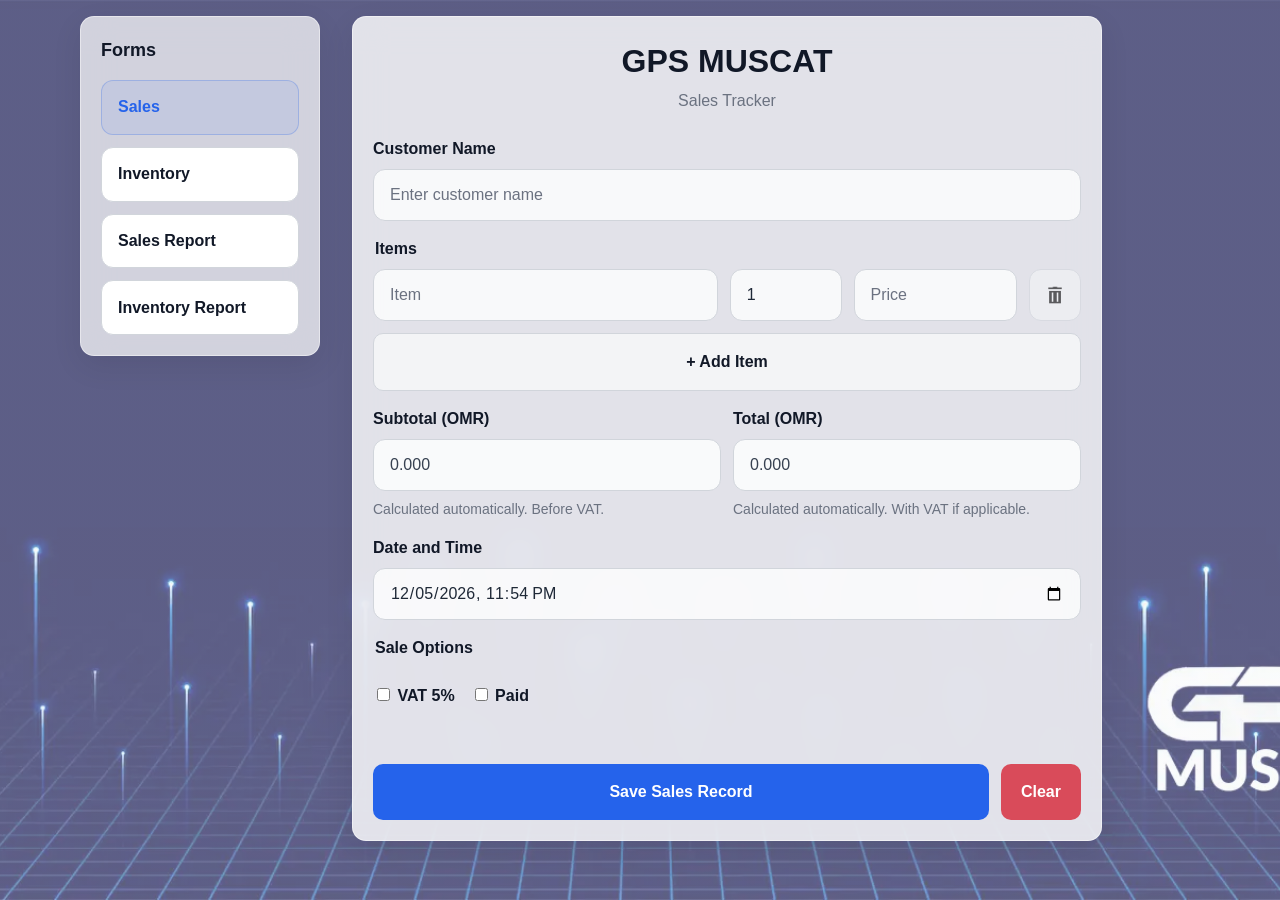
==== index.html @ 7e266b80 "File Rearrangement" ====
<!doctype html>
<html lang="en">
  <head>
    <!-- =========================================================================
         DOCUMENT METADATA
         Basic page metadata, title, and stylesheet reference.
         ========================================================================= -->
    <meta charset="UTF-8" />
    <meta name="viewport" content="width=device-width, initial-scale=1.0" />
    <meta name="description" content="GPS Sales Daily Sales Tracker" />
    <title>GPS Sales - Daily Sales Tracker</title>
    <link rel="stylesheet" href="./styles/style.css" />
  </head>

  <body>
    <!-- =========================================================================
         APPLICATION SHELL
         Main two-column layout containing the navigation panel and form area.
         ========================================================================= -->
    <div class="app-shell">
      <!-- Navigation panel -->
      <aside class="nav-panel" aria-labelledby="nav-panel-title">
        <div class="nav-panel__inner">
          <h2 id="nav-panel-title" class="nav-panel__title">Forms</h2>

          <nav class="nav-menu" aria-label="Primary navigation">
            <button type="button" class="nav-button nav-button--active">
              Sales
            </button>
            <button type="button" class="nav-button">Inventory</button>
            <button type="button" class="nav-button">Sales Report</button>
            <button type="button" class="nav-button">Inventory Report</button>
          </nav>
        </div>
      </aside>
      <!-- End navigation panel -->

      <!-- Main content -->
      <main class="container">
        <form class="sales-form">
          <!-- ===============================================================
               FORM HEADER
               App title and page context.
               =============================================================== -->
          <header class="form-header">
            <h1>GPS MUSCAT</h1>
            <p>Sales Tracker</p>
          </header>

          <!-- ===============================================================
               CUSTOMER DETAILS
               Customer name for the current sales record.
               =============================================================== -->
          <section aria-labelledby="customer-details-heading">
            <h2 id="customer-details-heading" class="sr-only">
              Customer details
            </h2>

            <div class="form-group">
              <label for="customerName">Customer Name</label>
              <input
                type="text"
                id="customerName"
                name="customerName"
                placeholder="Enter customer name"
                required
              />
            </div>
          </section>

          <!-- ===============================================================
               ITEM ENTRY
               Dynamic sales item rows are inserted into the container by JS.
               =============================================================== -->
          <fieldset class="form-group">
            <legend>Items</legend>

            <div id="itemsContainer"></div>

            <button type="button" id="addItemBtn" class="secondary-btn">
              + Add Item
            </button>
          </fieldset>

          <!-- ===============================================================
               PRICING SUMMARY
               Subtotal and total are calculated automatically in JavaScript.
               =============================================================== -->
          <section aria-labelledby="pricing-heading">
            <h2 id="pricing-heading" class="sr-only">Pricing summary</h2>

            <div class="form-row totals-row">
              <div class="form-group">
                <label for="subtotalPrice">Subtotal (OMR)</label>
                <input
                  type="text"
                  id="subtotalPrice"
                  name="subtotalPrice"
                  placeholder="0.000"
                  readonly
                  aria-describedby="subtotalHelp"
                />
                <small id="subtotalHelp" class="form-help">
                  Calculated automatically. Before VAT.
                </small>
              </div>

              <div class="form-group">
                <label for="totalPrice">Total (OMR)</label>
                <input
                  type="text"
                  id="totalPrice"
                  name="totalPrice"
                  placeholder="0.000"
                  readonly
                  aria-describedby="totalHelp"
                />
                <small id="totalHelp" class="form-help">
                  Calculated automatically. With VAT if applicable.
                </small>
              </div>
            </div>
          </section>

          <!-- ===============================================================
               SALE TIMING
               Editable date and time field for the current sale.
               =============================================================== -->
          <section aria-labelledby="sale-details-heading">
            <h2 id="sale-details-heading" class="sr-only">Sale details</h2>

            <div class="form-group">
              <label for="saleDateTime">Date and Time</label>
              <input
                type="datetime-local"
                id="saleDateTime"
                name="saleDateTime"
              />
            </div>
          </section>

          <!-- ===============================================================
               SALE OPTIONS
               VAT and payment status flags for the current sale.
               =============================================================== -->
          <fieldset class="form-group">
            <legend>Sale Options</legend>

            <div class="checkbox-row">
              <label class="checkbox-group" for="vat">
                <input type="checkbox" id="vat" name="vat" />
                <span>VAT 5%</span>
              </label>

              <label class="checkbox-group" for="paid">
                <input type="checkbox" id="paid" name="paid" />
                <span>Paid</span>
              </label>
            </div>
          </fieldset>

          <!-- ===============================================================
               FORM ACTIONS
               Save and reset controls for the sales form.
               =============================================================== -->
          <div class="form-actions">
            <button type="submit" class="primary-btn form-actions__save">
              Save Sales Record
            </button>
            <button type="button" id="clearFormBtn" class="clear-btn">
              Clear
            </button>
          </div>

          <!-- Autocomplete source for item inputs -->
          <datalist id="inventoryItemsList"></datalist>
        </form>
      </main>
      <!-- End main content -->
    </div>
    <!-- End application shell -->

    <!-- JavaScript -->
    <script src="./js/script.js" defer></script>
  </body>
</html>
---- styles/style.css ----
/* ==========================================================================
   DESIGN TOKENS
   ========================================================================== */
/* Centralize common values here so future visual changes stay predictable
   and require fewer edits across the stylesheet. */

:root {
  --color-bg: #f4f6f8;
  --color-surface: #ffffff;
  --color-text: #1f2937;
  --color-text-strong: #111827;
  --color-text-muted: #6b7280;

  --color-border: #d1d5db;
  --color-border-strong: #9ca3af;

  --color-primary: #2563eb;
  --color-primary-hover: #1d4ed8;
  --color-primary-ring: rgba(37, 99, 235, 0.12);
  --color-primary-soft: rgba(37, 99, 235, 0.08);
  --color-primary-soft-border: rgba(37, 99, 235, 0.24);

  --color-secondary-bg: #f3f4f6;
  --color-secondary-bg-hover: #e5e7eb;

  --color-danger-bg: #fff1f2;
  --color-danger-bg-hover: #ffe4e6;
  --color-danger-border: #fecaca;
  --color-danger-border-hover: #fda4af;

  --color-danger-solid: #d94b5a;
  --color-danger-solid-hover: #eb6a77;

  --color-readonly-bg: #f9fafb;
  --color-readonly-text: #374151;

  --color-surface-glass: rgba(255, 255, 255, 0.72);
  --color-surface-glass-strong: rgba(255, 255, 255, 0.82);
  --color-glass-border: rgba(255, 255, 255, 0.45);
  --color-page-overlay: rgba(244, 246, 248, 0.38);
  --blur-glass: 16px;

  --shadow-form: 0 10px 30px rgba(0, 0, 0, 0.08);

  --radius-sm: 10px;
  --radius-md: 12px;
  --radius-lg: 14px;

  --space-1: 0.25rem;
  --space-2: 0.5rem;
  --space-3: 0.75rem;
  --space-4: 1rem;
  --space-5: 1.25rem;
  --space-6: 1.5rem;
  --space-8: 2rem;
  --space-10: 2.5rem;

  --field-height: 52px;
  --touch-target-min: 48px;
  --form-max-width: 750px;
  --nav-width: 240px;
  --app-max-width: 1120px;

  --font-base: 1rem;
  --line-height-base: 1.5;
  --transition-fast: 0.2s ease;
}

/* ==========================================================================
   BASE RESET
   ========================================================================== */

*,
*::before,
*::after {
  box-sizing: border-box;
}

html {
  -webkit-text-size-adjust: 100%;
}

body,
h1,
h2,
p,
fieldset,
legend {
  margin: 0;
}

body {
  min-height: 100vh;
  font-family: Arial, sans-serif;
  font-size: var(--font-base);
  line-height: var(--line-height-base);
  background:
    linear-gradient(var(--color-page-overlay), var(--color-page-overlay)),
    url("../assets/images/bg-inventory_2_.webp") center / cover no-repeat fixed;
  color: var(--color-text);
  padding: var(--space-4);
}

img {
  display: block;
  max-width: 100%;
}

button,
input {
  font: inherit;
}

/* ==========================================================================
   ACCESSIBILITY UTILITIES
   ========================================================================== */
/* Use this class for content that should remain available to assistive
   technology while staying visually hidden on screen. */

.sr-only {
  position: absolute;
  width: 1px;
  height: 1px;
  padding: 0;
  margin: -1px;
  overflow: hidden;
  white-space: nowrap;
  border: 0;
  clip: rect(0, 0, 0, 0);
}

.form-help {
  display: block;
  margin-top: var(--space-2);
  font-size: 0.875rem;
  color: var(--color-text-muted);
}

/* ==========================================================================
   APP LAYOUT
   ========================================================================== */
/* The page uses a two-column shell on larger screens: a smaller navigation
   card on the left and the main sales card on the right. */

.app-shell {
  display: grid;
  grid-template-columns: var(--nav-width) minmax(0, 1fr);
  gap: var(--space-8);
  max-width: var(--app-max-width);
  margin: 0 auto;
  align-items: start;
}

.container {
  max-width: var(--form-max-width);
  width: 100%;
  margin: 0;
}

.sales-form {
  background: var(--color-surface-glass-strong);
  padding: var(--space-5);
  border: 1px solid var(--color-glass-border);
  border-radius: var(--radius-lg);
  box-shadow: var(--shadow-form);
  -webkit-backdrop-filter: blur(var(--blur-glass));
  backdrop-filter: blur(var(--blur-glass));
}

/* ==========================================================================
   LEFT NAVIGATION PANEL
   ========================================================================== */
/* This panel should feel visually related to the sales form without competing
   with it. The card styling matches the main form, but the footprint stays
   smaller and more utility-focused. */

.nav-panel {
  position: sticky;
  top: var(--space-4);
}

.nav-panel__inner {
  background: var(--color-surface-glass);
  padding: var(--space-5);
  border: 1px solid var(--color-glass-border);
  border-radius: var(--radius-lg);
  box-shadow: var(--shadow-form);
  -webkit-backdrop-filter: blur(var(--blur-glass));
  backdrop-filter: blur(var(--blur-glass));
}

.nav-panel__title {
  margin-bottom: var(--space-4);
  font-size: 1.125rem;
  font-weight: 700;
  color: var(--color-text-strong);
}

.nav-menu {
  display: flex;
  flex-direction: column;
  gap: var(--space-3);
}

.nav-button {
  display: inline-flex;
  align-items: center;
  width: 100%;
  min-height: var(--field-height);
  padding: 0.9rem 1rem;
  border: 1px solid var(--color-border);
  border-radius: var(--radius-md);
  background: var(--color-surface);
  color: var(--color-text-strong);
  font-size: 1rem;
  font-weight: 600;
  text-align: left;
  transition:
    background var(--transition-fast),
    border-color var(--transition-fast),
    box-shadow var(--transition-fast),
    transform var(--transition-fast);
}

.nav-button:hover {
  background: var(--color-secondary-bg);
  border-color: var(--color-border-strong);
}

.nav-button:active {
  transform: scale(0.99);
}

.nav-button--active {
  background: var(--color-primary-soft);
  border-color: var(--color-primary-soft-border);
  color: var(--color-primary);
}

/* ==========================================================================
   FORM HEADER
   ========================================================================== */

.form-header {
  margin-bottom: var(--space-6);
  text-align: center;
}

.form-header h1 {
  margin-bottom: var(--space-1);
  font-size: 2rem;
  color: var(--color-text-strong);
}

.form-header p {
  color: var(--color-text-muted);
}

/* ==========================================================================
   FORM STRUCTURE
   ========================================================================== */

.form-group {
  margin-bottom: var(--space-4);
}

fieldset.form-group,
.form-group fieldset {
  min-width: 0;
  padding: 0;
  margin: 0 0 var(--space-4);
  border: 0;
}

fieldset.form-group legend,
.form-group legend {
  margin-bottom: var(--space-2);
  font-weight: 600;
  color: var(--color-text-strong);
}

.form-group label {
  display: block;
  margin-bottom: var(--space-2);
  font-weight: 600;
  color: var(--color-text-strong);
}

.form-row {
  display: flex;
  gap: var(--space-3);
}

.form-row .form-group {
  flex: 1;
  min-width: 0;
}

/* ==========================================================================
   INPUTS
   ========================================================================== */
/* Keep selectors simple and explicit so text-like inputs share one visual
   system without affecting checkboxes. */

.form-group input[type="text"],
.form-group input[type="number"],
.form-group input[type="datetime-local"] {
  width: 100%;
  min-height: var(--field-height);
  padding: 0 var(--space-4);
  border: 1px solid var(--color-border);
  border-radius: var(--radius-md);
  background: rgba(255, 255, 255, 0.78);
  color: var(--color-text);
  font-size: 1rem;
  transition:
    border-color var(--transition-fast),
    box-shadow var(--transition-fast),
    background var(--transition-fast);
}

.form-group input[type="text"]::placeholder,
.form-group input[type="number"]::placeholder,
.form-group input[type="datetime-local"]::placeholder {
  color: var(--color-text-muted);
}

.form-group input[type="text"]:focus,
.form-group input[type="number"]:focus,
.form-group input[type="datetime-local"]:focus {
  outline: none;
  border-color: var(--color-primary);
  box-shadow: 0 0 0 3px var(--color-primary-ring);
}

.form-group input[readonly] {
  background: var(--color-readonly-bg);
  color: var(--color-readonly-text);
  cursor: default;
}

/* ==========================================================================
   ITEM ROWS
   ========================================================================== */

#itemsContainer {
  display: flex;
  flex-direction: column;
  gap: var(--space-3);
}

.item-row {
  display: flex;
  align-items: center;
  gap: var(--space-3);
}

.item-input {
  flex: 1.8;
  min-width: 0;
}

.quantity-input {
  flex: 0.45;
  min-width: 0;
}

.price-input {
  flex: 0.75;
  min-width: 0;
}

/* ==========================================================================
   CHECKBOXES
   ========================================================================== */

.checkbox-row {
  display: flex;
  flex-wrap: wrap;
  gap: var(--space-4);
  margin: var(--space-4) 0 var(--space-6);
}

.checkbox-group {
  display: inline-flex;
  align-items: center;
  gap: var(--space-2);
  font-weight: 600;
  color: var(--color-text-strong);
}

.checkbox-group input[type="checkbox"] {
  width: auto;
  height: auto;
}

/* ==========================================================================
   BUTTONS
   ========================================================================== */

button {
  min-height: var(--touch-target-min);
  border-radius: var(--radius-sm);
  font-size: 1rem;
  font-weight: 700;
  cursor: pointer;
  transition:
    background var(--transition-fast),
    border-color var(--transition-fast),
    transform var(--transition-fast),
    opacity var(--transition-fast),
    color var(--transition-fast),
    box-shadow var(--transition-fast);
}

.primary-btn,
.secondary-btn {
  width: 100%;
  padding: var(--space-4);
}

.primary-btn {
  border: 0;
  background: var(--color-primary);
  color: #ffffff;
}

.primary-btn:hover {
  background: var(--color-primary-hover);
}

.secondary-btn {
  margin-top: var(--space-3);
  border: 1px solid var(--color-border);
  background: var(--color-secondary-bg);
  color: var(--color-text-strong);
}

.secondary-btn:hover {
  background: var(--color-secondary-bg-hover);
}

.form-actions {
  display: flex;
  align-items: stretch;
  gap: var(--space-3);
  margin-top: var(--space-6);
}

.form-actions .primary-btn {
  flex: 1;
  width: auto;
  margin: 0;
}

.clear-btn {
  flex: 0 0 auto;
  width: auto;
  min-width: fit-content;
  padding: 0 var(--space-5);
  border: 0;
  background: var(--color-danger-solid);
  color: #ffffff;
}

.clear-btn:hover {
  background: var(--color-danger-solid-hover);
}

.clear-btn:active {
  transform: scale(0.98);
}

.remove-btn {
  display: inline-flex;
  align-items: center;
  justify-content: center;
  width: var(--field-height);
  min-width: var(--field-height);
  height: var(--field-height);
  padding: 0;
  border: 1px solid var(--color-danger-border);
  border-radius: var(--radius-md);
  background: var(--color-danger-bg);
}

.remove-btn:hover {
  background: var(--color-danger-bg-hover);
  border-color: var(--color-danger-border-hover);
}

.remove-btn:active {
  transform: scale(0.97);
}

.remove-btn:disabled {
  background: var(--color-secondary-bg);
  border-color: var(--color-border);
  cursor: not-allowed;
  opacity: 0.6;
}

.remove-btn:disabled:hover {
  background: var(--color-secondary-bg);
  border-color: var(--color-border);
}

.trash-icon {
  width: 20px;
  height: 20px;
  object-fit: contain;
  pointer-events: none;
}

/* ==========================================================================
   FOCUS STATES
   ========================================================================== */
/* Keep focus styles visible and consistent for keyboard users. */

button:focus-visible,
.form-group input[type="text"]:focus-visible,
.form-group input[type="number"]:focus-visible,
.form-group input[type="datetime-local"]:focus-visible {
  outline: 2px solid var(--color-primary);
  outline-offset: 2px;
}

@supports not (
  (-webkit-backdrop-filter: blur(1px)) or (backdrop-filter: blur(1px))
) {
  .sales-form {
    background: rgba(255, 255, 255, 0.9);
  }

  .nav-panel__inner {
    background: rgba(255, 255, 255, 0.88);
  }
}

/* ==========================================================================
   RESPONSIVE ENHANCEMENTS
   ========================================================================== */
/* On smaller screens, the sidebar should stack above the form instead of
   squeezing the content area. This keeps touch targets and form fields more
   comfortable to use. */

@media (max-width: 960px) {
  .app-shell {
    grid-template-columns: 1fr;
    gap: var(--space-5);
  }

  .nav-panel {
    position: static;
  }

  .nav-panel__inner {
    padding: var(--space-4);
  }

  .nav-menu {
    display: grid;
    grid-template-columns: repeat(4, minmax(0, 1fr));
    gap: var(--space-2);
  }

  .nav-button {
    justify-content: center;
    text-align: center;
    padding: 0.85rem 0.75rem;
  }

  .container {
    max-width: 100%;
  }
}

@media (max-width: 700px) {
  body {
    padding: var(--space-3);
  }

  .sales-form,
  .nav-panel__inner {
    padding: var(--space-4);
  }

  .form-header {
    margin-bottom: var(--space-5);
  }

  .form-header h1 {
    font-size: 1.75rem;
  }

  .form-row {
    flex-direction: column;
    align-items: stretch;
  }

  .item-row {
    display: grid;
    grid-template-columns: 0.8fr 1fr 52px;
    gap: var(--space-3);
    align-items: end;
  }

  .item-input {
    grid-column: 1 / -1;
    width: 100%;
  }

  .quantity-input,
  .price-input {
    width: 100%;
  }

  .form-actions {
    flex-direction: column;
  }

  .form-actions .primary-btn,
  .form-actions .clear-btn {
    width: 100%;
  }

  .remove-btn {
    width: 52px;
    min-width: 52px;
  }

  .nav-menu {
    display: grid;
    grid-template-columns: repeat(2, minmax(0, 1fr));
    gap: var(--space-2);
  }

  .nav-button {
    justify-content: center;
    text-align: center;
    padding: 0.85rem 0.75rem;
    font-size: 0.95rem;
  }

  .nav-panel__title {
    margin-bottom: var(--space-3);
    text-align: center;
  }

  .checkbox-row {
    flex-direction: row;
    flex-wrap: wrap;
    gap: var(--space-4);
    align-items: center;
  }

  .primary-btn,
  .secondary-btn {
    padding: 0.95rem 1rem;
  }
}

@media (max-width: 480px) {
  .sales-form,
  .nav-panel__inner {
    border-radius: var(--radius-md);
  }

  .form-group input[type="text"],
  .form-group input[type="number"],
  .form-group input[type="datetime-local"],
  .remove-btn,
  .primary-btn,
  .secondary-btn,
  .nav-button {
    min-height: 50px;
  }
}
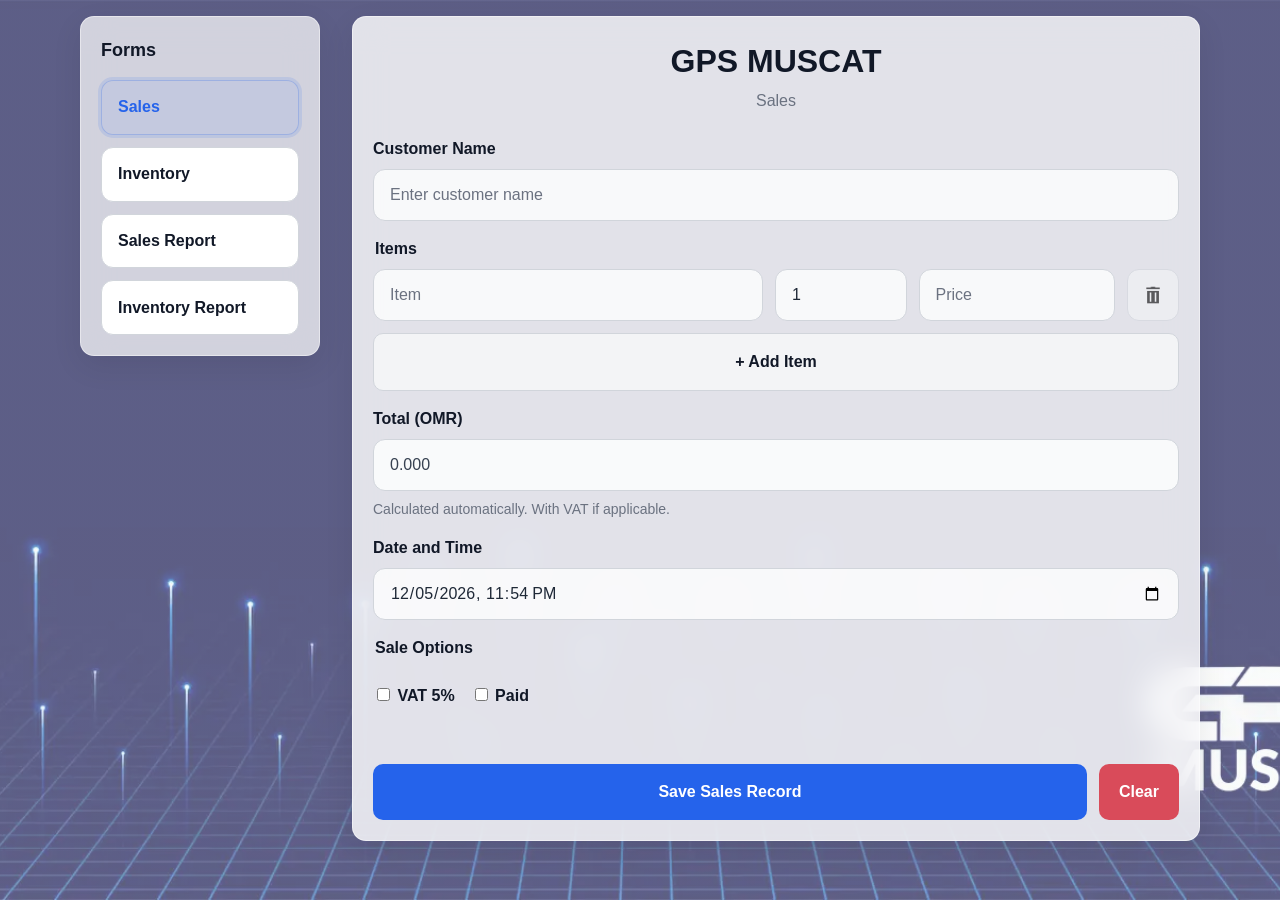
==== commit 39c1c802: "added sales report and updated all forms, tweeked visuals" ====
--- a/index.html
+++ b/index.html
@@ -24,12 +24,41 @@
           <h2 id="nav-panel-title" class="nav-panel__title">Forms</h2>
 
           <nav class="nav-menu" aria-label="Primary navigation">
-            <button type="button" class="nav-button nav-button--active">
+            <button
+              type="button"
+              class="nav-button nav-button--active"
+              data-view="sales"
+              aria-pressed="true"
+            >
               Sales
             </button>
-            <button type="button" class="nav-button">Inventory</button>
-            <button type="button" class="nav-button">Sales Report</button>
-            <button type="button" class="nav-button">Inventory Report</button>
+
+            <button
+              type="button"
+              class="nav-button"
+              data-view="inventory"
+              aria-pressed="false"
+            >
+              Inventory
+            </button>
+
+            <button
+              type="button"
+              class="nav-button"
+              data-view="sales-report"
+              aria-pressed="false"
+            >
+              Sales Report
+            </button>
+
+            <button
+              type="button"
+              class="nav-button"
+              data-view="inventory-report"
+              aria-pressed="false"
+            >
+              Inventory Report
+            </button>
           </nav>
         </div>
       </aside>
@@ -37,150 +66,394 @@
 
       <!-- Main content -->
       <main class="container">
-        <form class="sales-form">
-          <!-- ===============================================================
-               FORM HEADER
-               App title and page context.
-               =============================================================== -->
-          <header class="form-header">
-            <h1>GPS MUSCAT</h1>
-            <p>Sales Tracker</p>
-          </header>
-
-          <!-- ===============================================================
-               CUSTOMER DETAILS
-               Customer name for the current sales record.
-               =============================================================== -->
-          <section aria-labelledby="customer-details-heading">
-            <h2 id="customer-details-heading" class="sr-only">
-              Customer details
-            </h2>
-
-            <div class="form-group">
-              <label for="customerName">Customer Name</label>
-              <input
-                type="text"
-                id="customerName"
-                name="customerName"
-                placeholder="Enter customer name"
-                required
-              />
-            </div>
-          </section>
-
-          <!-- ===============================================================
-               ITEM ENTRY
-               Dynamic sales item rows are inserted into the container by JS.
-               =============================================================== -->
-          <fieldset class="form-group">
-            <legend>Items</legend>
-
-            <div id="itemsContainer"></div>
-
-            <button type="button" id="addItemBtn" class="secondary-btn">
-              + Add Item
-            </button>
-          </fieldset>
-
-          <!-- ===============================================================
-               PRICING SUMMARY
-               Subtotal and total are calculated automatically in JavaScript.
-               =============================================================== -->
-          <section aria-labelledby="pricing-heading">
-            <h2 id="pricing-heading" class="sr-only">Pricing summary</h2>
-
-            <div class="form-row totals-row">
-              <div class="form-group">
-                <label for="subtotalPrice">Subtotal (OMR)</label>
+        <section class="app-view app-view--active" id="sales-view">
+          <form class="sales-form">
+            <!-- ===============================================================
+       FORM HEADER
+       App title and page context.
+       =============================================================== -->
+            <header class="form-header">
+              <h1>GPS MUSCAT</h1>
+              <p>Sales</p>
+            </header>
+
+            <!-- ===============================================================
+                CUSTOMER DETAILS
+                Customer name for the current sales record.
+                =============================================================== -->
+            <section aria-labelledby="customer-details-heading">
+              <h2 id="customer-details-heading" class="sr-only">
+                Customer details
+              </h2>
+
+              <div class="form-group">
+                <label for="customerName">Customer Name</label>
                 <input
                   type="text"
-                  id="subtotalPrice"
-                  name="subtotalPrice"
-                  placeholder="0.000"
-                  readonly
-                  aria-describedby="subtotalHelp"
+                  id="customerName"
+                  name="customerName"
+                  placeholder="Enter customer name"
+                  required
                 />
-                <small id="subtotalHelp" class="form-help">
-                  Calculated automatically. Before VAT.
-                </small>
-              </div>
-
-              <div class="form-group">
-                <label for="totalPrice">Total (OMR)</label>
+              </div>
+            </section>
+
+            <!-- ===============================================================
+                ITEM ENTRY
+                Dynamic sales item rows are inserted into the container by JS.
+                =============================================================== -->
+            <fieldset class="form-group">
+              <legend>Items</legend>
+
+              <div id="itemsContainer"></div>
+
+              <button type="button" id="addItemBtn" class="secondary-btn">
+                + Add Item
+              </button>
+            </fieldset>
+
+            <!-- ===============================================================
+                PRICING SUMMARY
+                Total is calculated automatically in JavaScript.
+                =============================================================== -->
+            <section aria-labelledby="pricing-heading">
+              <h2 id="pricing-heading" class="sr-only">Pricing summary</h2>
+
+              <div class="form-row totals-row">
+                <div class="form-group">
+                  <label for="totalPrice">Total (OMR)</label>
+                  <input
+                    type="text"
+                    id="totalPrice"
+                    name="totalPrice"
+                    placeholder="0.000"
+                    readonly
+                    aria-describedby="totalHelp"
+                  />
+                  <small id="totalHelp" class="form-help">
+                    Calculated automatically. With VAT if applicable.
+                  </small>
+                </div>
+              </div>
+            </section>
+
+            <!-- ===============================================================
+                SALE TIMING
+                Editable date and time field for the current sale.
+                =============================================================== -->
+            <section aria-labelledby="sale-details-heading">
+              <h2 id="sale-details-heading" class="sr-only">Sale details</h2>
+
+              <div class="form-group">
+                <label for="saleDateTime">Date and Time</label>
+                <input
+                  type="datetime-local"
+                  id="saleDateTime"
+                  name="saleDateTime"
+                />
+              </div>
+            </section>
+
+            <!-- ===============================================================
+                SALE OPTIONS
+                VAT and payment status flags for the current sale.
+                =============================================================== -->
+            <fieldset class="form-group">
+              <legend>Sale Options</legend>
+
+              <div class="checkbox-row">
+                <label class="checkbox-group" for="vat">
+                  <input type="checkbox" id="vat" name="vat" />
+                  <span>VAT 5%</span>
+                </label>
+
+                <label class="checkbox-group" for="paid">
+                  <input type="checkbox" id="paid" name="paid" />
+                  <span>Paid</span>
+                </label>
+              </div>
+            </fieldset>
+
+            <!-- ===============================================================
+                FORM ACTIONS
+                Save and reset controls for the sales form.
+                =============================================================== -->
+            <div class="form-actions">
+              <button type="submit" class="primary-btn form-actions__save">
+                Save Sales Record
+              </button>
+              <button type="button" id="clearFormBtn" class="clear-btn">
+                Clear
+              </button>
+            </div>
+          </form>
+        </section>
+
+        <section class="app-view" id="inventory-view" hidden>
+          <form class="page-panel inventory-form" id="inventoryForm">
+            <header class="form-header">
+              <h1>GPS MUSCAT</h1>
+              <p>Inventory</p>
+            </header>
+
+            <section aria-labelledby="inventory-item-heading">
+              <h2 id="inventory-item-heading" class="sr-only">
+                Inventory item details
+              </h2>
+
+              <div class="form-group">
+                <label for="inventoryItemName">Item Name</label>
+
+                <div class="item-autocomplete">
+                  <input
+                    type="text"
+                    id="inventoryItemName"
+                    name="inventoryItemName"
+                    class="inventory-item-input"
+                    placeholder="Enter item name"
+                    autocomplete="off"
+                    required
+                  />
+                  <div
+                    class="item-suggestions"
+                    id="inventoryItemSuggestions"
+                    hidden
+                  ></div>
+                </div>
+              </div>
+
+              <div class="form-group">
+                <label for="inventoryModel">Model</label>
                 <input
                   type="text"
-                  id="totalPrice"
-                  name="totalPrice"
-                  placeholder="0.000"
-                  readonly
-                  aria-describedby="totalHelp"
+                  id="inventoryModel"
+                  name="inventoryModel"
+                  placeholder="Enter model"
+                  autocomplete="off"
+                  required
                 />
-                <small id="totalHelp" class="form-help">
-                  Calculated automatically. With VAT if applicable.
-                </small>
-              </div>
+              </div>
+
+              <div class="form-row">
+                <div class="form-group">
+                  <label for="inventoryCurrentStock">Current Stock</label>
+                  <input
+                    type="number"
+                    id="inventoryCurrentStock"
+                    name="inventoryCurrentStock"
+                    placeholder="0"
+                    readonly
+                  />
+                  <small class="form-help">
+                    Auto-filled when the item already exists.
+                  </small>
+                </div>
+
+                <div class="form-group">
+                  <label for="inventoryQuantityAdded">Add Stock</label>
+                  <input
+                    type="number"
+                    id="inventoryQuantityAdded"
+                    name="inventoryQuantityAdded"
+                    placeholder="Enter stock to add"
+                    min="1"
+                    step="1"
+                    required
+                  />
+                  <small class="form-help">
+                    Enter the quantity to add for this item.
+                  </small>
+                </div>
+              </div>
+
+              <div class="form-group">
+                <label for="inventoryRemark">Remark</label>
+                <textarea
+                  id="inventoryRemark"
+                  name="inventoryRemark"
+                  rows="4"
+                  maxlength="500"
+                  placeholder="Add remark"
+                ></textarea>
+                <small class="form-help">Keep remark short and clear.</small>
+              </div>
+
+              <div class="form-group">
+                <label for="inventoryStaffName">Updated By</label>
+                <input
+                  type="text"
+                  id="inventoryStaffName"
+                  name="inventoryStaffName"
+                  placeholder="Staff Name"
+                  autocomplete="name"
+                  required
+                />
+              </div>
+            </section>
+
+            <div class="form-actions">
+              <button type="submit" class="primary-btn form-actions__save">
+                Save Inventory Record
+              </button>
+              <button type="button" id="clearInventoryBtn" class="clear-btn">
+                Clear
+              </button>
             </div>
-          </section>
-
-          <!-- ===============================================================
-               SALE TIMING
-               Editable date and time field for the current sale.
-               =============================================================== -->
-          <section aria-labelledby="sale-details-heading">
-            <h2 id="sale-details-heading" class="sr-only">Sale details</h2>
-
-            <div class="form-group">
-              <label for="saleDateTime">Date and Time</label>
-              <input
-                type="datetime-local"
-                id="saleDateTime"
-                name="saleDateTime"
-              />
-            </div>
-          </section>
-
-          <!-- ===============================================================
-               SALE OPTIONS
-               VAT and payment status flags for the current sale.
-               =============================================================== -->
-          <fieldset class="form-group">
-            <legend>Sale Options</legend>
-
-            <div class="checkbox-row">
-              <label class="checkbox-group" for="vat">
-                <input type="checkbox" id="vat" name="vat" />
-                <span>VAT 5%</span>
-              </label>
-
-              <label class="checkbox-group" for="paid">
-                <input type="checkbox" id="paid" name="paid" />
-                <span>Paid</span>
-              </label>
-            </div>
-          </fieldset>
-
-          <!-- ===============================================================
-               FORM ACTIONS
-               Save and reset controls for the sales form.
-               =============================================================== -->
-          <div class="form-actions">
-            <button type="submit" class="primary-btn form-actions__save">
-              Save Sales Record
-            </button>
-            <button type="button" id="clearFormBtn" class="clear-btn">
-              Clear
-            </button>
+          </form>
+        </section>
+
+        <section class="app-view" id="sales-report-view" hidden>
+          <div class="page-panel">
+            <header class="form-header">
+              <h1>GPS MUSCAT</h1>
+              <p>Sales Report</p>
+            </header>
+
+            <section class="report-card">
+              <div class="report-card__header">
+                <div
+                  class="sales-report-date-nav"
+                  aria-label="Sales report date navigation"
+                >
+                  <button
+                    type="button"
+                    class="date-nav-btn"
+                    id="salesReportPrevDateBtn"
+                    aria-label="Previous date"
+                  >
+                    &lt;
+                  </button>
+
+                  <div class="sales-report-date-picker-wrap">
+                    <input
+                      type="date"
+                      id="salesReportDate"
+                      class="sales-report-date-input"
+                      aria-label="Select sales report date"
+                    />
+                  </div>
+
+                  <button
+                    type="button"
+                    class="date-nav-btn"
+                    id="salesReportNextDateBtn"
+                    aria-label="Next date"
+                  >
+                    &gt;
+                  </button>
+                </div>
+
+                <div class="report-card__controls">
+                  <input
+                    type="search"
+                    id="salesReportSearch"
+                    class="inventory-report-search"
+                    placeholder="Search sales..."
+                    aria-label="Search sales report"
+                    autocomplete="off"
+                  />
+
+                  <button
+                    type="button"
+                    class="primary-btn inventory-refresh-btn"
+                    id="refreshSalesReportBtn"
+                  >
+                    Refresh
+                  </button>
+                </div>
+              </div>
+
+              <div class="inventory-report-status" id="salesReportStatus">
+                Loading sales...
+              </div>
+
+              <div class="table-wrap">
+                <table class="inventory-report-table sales-report-table">
+                  <thead>
+                    <tr>
+                      <th scope="col">Time</th>
+                      <th scope="col">Customer Name</th>
+                      <th scope="col">Item Name</th>
+                      <th scope="col">Quantity</th>
+                      <th scope="col">Line Total</th>
+                      <th scope="col">Total</th>
+                      <th scope="col">VAT</th>
+                      <th scope="col">Paid</th>
+                    </tr>
+                  </thead>
+                  <tbody id="salesReportTableBody">
+                    <tr>
+                      <td colspan="8">Loading sales...</td>
+                    </tr>
+                  </tbody>
+                </table>
+              </div>
+            </section>
           </div>
-
-          <!-- Autocomplete source for item inputs -->
-          <datalist id="inventoryItemsList"></datalist>
-        </form>
+        </section>
+
+        <section class="app-view" id="inventory-report-view" hidden>
+          <div class="page-panel">
+            <header class="form-header">
+              <h1>GPS MUSCAT</h1>
+              <p>Inventory Report</p>
+            </header>
+
+            <section class="report-card">
+              <div class="report-card__header">
+                <h2>Current Inventory</h2>
+
+                <div class="report-card__controls">
+                  <input
+                    type="search"
+                    id="inventoryReportSearch"
+                    class="inventory-report-search"
+                    placeholder="Search item..."
+                    aria-label="Search inventory items"
+                    autocomplete="off"
+                  />
+
+                  <button
+                    type="button"
+                    class="primary-btn inventory-refresh-btn"
+                    id="refreshInventoryReportBtn"
+                  >
+                    Refresh
+                  </button>
+                </div>
+              </div>
+
+              <div class="inventory-report-status" id="inventoryReportStatus">
+                Loading inventory...
+              </div>
+
+              <div class="table-wrap">
+                <table class="inventory-report-table">
+                  <thead>
+                    <tr>
+                      <th scope="col">Sr.NO</th>
+                      <th scope="col">Item Name</th>
+                      <th scope="col">Model</th>
+                      <th scope="col">Stock</th>
+                      <th scope="col">Remark</th>
+                    </tr>
+                  </thead>
+                  <tbody id="inventoryReportTableBody">
+                    <tr>
+                      <td colspan="5">Loading inventory...</td>
+                    </tr>
+                  </tbody>
+                </table>
+              </div>
+            </section>
+          </div>
+        </section>
       </main>
       <!-- End main content -->
     </div>
     <!-- End application shell -->
 
     <!-- JavaScript -->
-    <script src="./js/script.js" defer></script>
+    <script type="module" src="./js/app.js"></script>
   </body>
 </html>
--- a/styles/style.css
+++ b/styles/style.css
@@ -157,7 +157,16 @@
   margin: 0;
 }
 
-.sales-form {
+.app-view[hidden] {
+  display: none;
+}
+
+.app-view {
+  width: 100%;
+}
+
+.sales-form,
+.page-panel {
   background: var(--color-surface-glass-strong);
   padding: var(--space-5);
   border: 1px solid var(--color-glass-border);
@@ -237,6 +246,13 @@
   color: var(--color-primary);
 }
 
+.nav-button[aria-pressed="true"] {
+  background: var(--color-primary-soft);
+  border-color: var(--color-primary-soft-border);
+  color: var(--color-primary);
+  box-shadow: 0 0 0 3px var(--color-primary-ring);
+}
+
 /* ==========================================================================
    FORM HEADER
    ========================================================================== */
@@ -304,7 +320,8 @@
 
 .form-group input[type="text"],
 .form-group input[type="number"],
-.form-group input[type="datetime-local"] {
+.form-group input[type="datetime-local"],
+.form-group textarea {
   width: 100%;
   min-height: var(--field-height);
   padding: 0 var(--space-4);
@@ -319,15 +336,74 @@
     background var(--transition-fast);
 }
 
+.input-with-clear {
+  position: relative;
+  width: 100%;
+}
+
+.item-autocomplete > .input-with-clear {
+  width: 100%;
+}
+
+.input-with-clear > input[type="text"],
+.input-with-clear > input[type="search"],
+.item-autocomplete .input-with-clear > .item-input {
+  padding-right: 2.75rem;
+}
+
+.input-clear-btn {
+  position: absolute;
+  top: 50%;
+  right: 0.7rem;
+  transform: translateY(-50%);
+  display: inline-flex;
+  align-items: center;
+  justify-content: center;
+  width: 24px;
+  height: 24px;
+  padding: 0;
+  border: 0;
+  border-radius: 999px;
+  background: transparent;
+  color: var(--color-text-muted);
+  font-size: 1rem;
+  font-weight: 700;
+  line-height: 1;
+  cursor: pointer;
+}
+
+.input-clear-btn:hover {
+  background: var(--color-secondary-bg);
+  color: var(--color-text-strong);
+}
+
+.input-clear-btn[hidden] {
+  display: none;
+}
+
+input[type="search"]::-webkit-search-cancel-button {
+  -webkit-appearance: none;
+  appearance: none;
+  display: none;
+}
+
+.form-group textarea {
+  min-height: 120px;
+  padding: var(--space-4);
+  resize: vertical;
+}
+
 .form-group input[type="text"]::placeholder,
 .form-group input[type="number"]::placeholder,
-.form-group input[type="datetime-local"]::placeholder {
+.form-group input[type="datetime-local"]::placeholder,
+.form-group textarea::placeholder {
   color: var(--color-text-muted);
 }
 
 .form-group input[type="text"]:focus,
 .form-group input[type="number"]:focus,
-.form-group input[type="datetime-local"]:focus {
+.form-group input[type="datetime-local"]:focus,
+.form-group textarea:focus {
   outline: none;
   border-color: var(--color-primary);
   box-shadow: 0 0 0 3px var(--color-primary-ring);
@@ -368,6 +444,85 @@
 .price-input {
   flex: 0.75;
   min-width: 0;
+}
+
+.item-autocomplete {
+  position: relative;
+  flex: 1.8;
+  min-width: 0;
+}
+
+.item-autocomplete .item-input {
+  width: 100%;
+}
+
+.item-suggestions {
+  position: absolute;
+  top: calc(100% + 8px);
+  left: 0;
+  right: 0;
+  z-index: 30;
+  display: flex;
+  flex-direction: column;
+  gap: 0;
+  max-height: 240px;
+  overflow-y: auto;
+  padding: var(--space-2);
+  background: var(--color-surface-glass-strong);
+  border: 1px solid var(--color-glass-border);
+  border-radius: var(--radius-md);
+  box-shadow: var(--shadow-form);
+  -webkit-backdrop-filter: blur(var(--blur-glass));
+  backdrop-filter: blur(var(--blur-glass));
+}
+
+.item-suggestions[hidden] {
+  display: none;
+}
+
+.item-suggestion {
+  display: block;
+  width: 100%;
+  min-height: 44px;
+  padding: 0.85rem 1rem;
+  border: 0;
+  border-radius: calc(var(--radius-md) - 2px);
+  background: transparent;
+  color: var(--color-text-strong);
+  font-size: 0.97rem;
+  font-weight: 500;
+  text-align: left;
+  line-height: 1.35;
+  white-space: normal;
+  cursor: pointer;
+  box-shadow: none;
+}
+
+.item-suggestion + .item-suggestion {
+  margin-top: 2px;
+}
+
+.item-suggestion:hover {
+  background: var(--color-secondary-bg);
+  color: var(--color-text-strong);
+}
+
+.item-suggestion--active {
+  background: var(--color-primary-soft);
+  color: var(--color-primary);
+}
+
+.item-suggestions::-webkit-scrollbar {
+  width: 8px;
+}
+
+.item-suggestions::-webkit-scrollbar-thumb {
+  background: rgba(156, 163, 175, 0.55);
+  border-radius: 999px;
+}
+
+.item-suggestions::-webkit-scrollbar-track {
+  background: transparent;
 }
 
 /* ==========================================================================
@@ -520,7 +675,8 @@
 button:focus-visible,
 .form-group input[type="text"]:focus-visible,
 .form-group input[type="number"]:focus-visible,
-.form-group input[type="datetime-local"]:focus-visible {
+.form-group input[type="datetime-local"]:focus-visible,
+.form-group textarea:focus-visible {
   outline: 2px solid var(--color-primary);
   outline-offset: 2px;
 }
@@ -528,13 +684,312 @@
 @supports not (
   (-webkit-backdrop-filter: blur(1px)) or (backdrop-filter: blur(1px))
 ) {
-  .sales-form {
+  .sales-form,
+  .page-panel {
     background: rgba(255, 255, 255, 0.9);
   }
 
   .nav-panel__inner {
     background: rgba(255, 255, 255, 0.88);
   }
+}
+
+.report-card {
+  margin-top: 20px;
+  background: rgba(255, 255, 255, 0.72);
+  border: 1px solid rgba(15, 23, 42, 0.08);
+  border-radius: 18px;
+  padding: 20px;
+}
+
+.report-card__header {
+  display: flex;
+  align-items: center;
+  justify-content: space-between;
+  gap: 12px;
+  margin-bottom: 12px;
+}
+
+.report-card__header h2 {
+  margin: 0;
+  font-size: 1rem;
+}
+
+.sales-report-date-nav {
+  display: flex;
+  align-items: center;
+  gap: 8px;
+  flex-wrap: nowrap;
+  min-width: 0;
+  flex: 0 1 auto;
+}
+
+.date-nav-btn {
+  display: inline-flex;
+  align-items: center;
+  justify-content: center;
+  width: 40px;
+  min-width: 40px;
+  min-height: 40px;
+  padding: 0;
+  border: 1px solid var(--color-border);
+  border-radius: var(--radius-md);
+  background: var(--color-surface);
+  color: var(--color-text-strong);
+  font-size: 1rem;
+  line-height: 1;
+}
+
+.date-nav-btn:hover {
+  background: var(--color-secondary-bg);
+  border-color: var(--color-border-strong);
+}
+
+.sales-report-date-picker-wrap {
+  min-width: 0;
+  flex: 0 1 190px;
+}
+
+.sales-report-date-input {
+  width: 100%;
+  min-width: 0;
+  min-height: 40px;
+  padding: 0 0.85rem;
+  border: 1px solid var(--color-border);
+  border-radius: var(--radius-md);
+  background: rgba(255, 255, 255, 0.78);
+  color: var(--color-text);
+  font-size: 0.95rem;
+  transition:
+    border-color var(--transition-fast),
+    box-shadow var(--transition-fast),
+    background var(--transition-fast);
+  -webkit-appearance: none;
+  appearance: none;
+}
+
+.sales-report-date-input:focus {
+  outline: none;
+  border-color: var(--color-primary);
+  box-shadow: 0 0 0 3px var(--color-primary-ring);
+}
+
+.sales-report-table {
+  min-width: 1200px;
+}
+
+.report-card__controls {
+  display: flex;
+  align-items: center;
+  justify-content: flex-end;
+  gap: var(--space-3);
+  flex-wrap: wrap;
+}
+
+.report-card__controls .input-with-clear {
+  width: 260px;
+  flex: 0 0 260px;
+}
+
+.inventory-report-search {
+  width: 100%;
+  min-width: 0;
+  min-height: var(--field-height);
+  padding: 0 var(--space-4);
+  border: 1px solid var(--color-border);
+  border-radius: var(--radius-md);
+  background: rgba(255, 255, 255, 0.78);
+  color: var(--color-text);
+  font-size: 1rem;
+  transition:
+    border-color var(--transition-fast),
+    box-shadow var(--transition-fast),
+    background var(--transition-fast);
+  -webkit-appearance: none;
+  appearance: none;
+}
+
+.inventory-report-search::placeholder {
+  color: var(--color-text-muted);
+}
+
+.inventory-report-search:focus {
+  outline: none;
+  border-color: var(--color-primary);
+  box-shadow: 0 0 0 3px var(--color-primary-ring);
+}
+
+.inventory-report-status {
+  margin-bottom: 12px;
+  color: #5b6475;
+  font-size: 0.92rem;
+}
+
+.table-wrap {
+  overflow-x: auto;
+  border-radius: 14px;
+  background: rgba(255, 255, 255, 0.78);
+}
+
+.inventory-report-table {
+  width: 100%;
+  min-width: 760px;
+  border-collapse: collapse;
+}
+
+.inventory-report-table th,
+.inventory-report-table td {
+  padding: 12px 14px;
+  text-align: left;
+  border-bottom: 1px solid rgba(15, 23, 42, 0.08);
+  font-size: 11px;
+}
+
+.inventory-report-table th {
+  background: rgba(248, 250, 252, 0.95);
+  font-weight: 600;
+  white-space: nowrap;
+}
+
+.inventory-report-table tbody tr:hover {
+  background: rgba(15, 23, 42, 0.03);
+}
+
+.inventory-report-table tbody tr.inventory-report-row--out {
+  background: rgba(217, 75, 90, 0.08);
+}
+
+.inventory-report-table tbody tr.inventory-report-row--out:hover {
+  background: rgba(217, 75, 90, 0.14);
+}
+
+.sales-report-cell-main {
+  font-weight: 600;
+  color: var(--color-text-strong);
+}
+
+.sales-report-cell-sub {
+  margin-top: 2px;
+  font-size: 10px;
+  color: var(--color-text-muted);
+}
+
+.sales-report-paid-btn,
+.sales-report-refund-btn {
+  min-height: 36px;
+  padding: 0.45rem 0.75rem;
+  border: 1px solid var(--color-border);
+  border-radius: var(--radius-sm);
+  background: var(--color-surface);
+  color: var(--color-text-strong);
+  font-size: 11px;
+  font-weight: 600;
+  white-space: nowrap;
+}
+
+.sales-report-paid-btn:hover,
+.sales-report-refund-btn:hover {
+  background: var(--color-secondary-bg);
+  border-color: var(--color-border-strong);
+}
+
+.sales-qty-control {
+  display: inline-flex;
+  align-items: center;
+  gap: 0.5rem;
+}
+
+.sales-qty-btn {
+  display: inline-flex;
+  align-items: center;
+  justify-content: center;
+  width: 32px;
+  min-width: 32px;
+  height: 32px;
+  min-height: 32px;
+  padding: 0;
+  border: 1px solid var(--color-border);
+  border-radius: 10px;
+  background: var(--color-surface);
+  color: var(--color-text-strong);
+  font-size: 1rem;
+  font-weight: 700;
+  line-height: 1;
+  white-space: nowrap;
+  transition:
+    background var(--transition-fast),
+    border-color var(--transition-fast),
+    color var(--transition-fast),
+    transform var(--transition-fast),
+    box-shadow var(--transition-fast);
+}
+
+.sales-qty-btn:hover {
+  background: var(--color-secondary-bg);
+  border-color: var(--color-border-strong);
+  color: var(--color-text-strong);
+}
+
+.sales-qty-btn:active {
+  transform: scale(0.97);
+}
+
+.sales-qty-btn:focus-visible {
+  outline: none;
+  border-color: var(--color-primary);
+  box-shadow: 0 0 0 3px var(--color-primary-ring);
+}
+
+.sales-qty-btn:disabled {
+  opacity: 0.5;
+  cursor: not-allowed;
+  background: var(--color-secondary-bg);
+  border-color: var(--color-border);
+  color: var(--color-text-muted);
+  transform: none;
+}
+
+.sales-qty-value {
+  min-width: 1.5rem;
+  font-size: 0.95rem;
+  font-weight: 600;
+  color: var(--color-text-strong);
+  text-align: left;
+}
+
+.sales-report-paid-btn--active {
+  background: var(--color-primary-soft);
+  border-color: var(--color-primary-soft-border);
+  color: var(--color-primary);
+}
+
+.sales-report-row--refunded {
+  opacity: 0.72;
+  background: rgba(217, 75, 90, 0.06);
+}
+
+.sales-report-refund-btn:disabled,
+.sales-report-paid-btn:disabled {
+  opacity: 0.65;
+  cursor: not-allowed;
+}
+
+.table-wrap--loading {
+  opacity: 0.6;
+  transition: opacity var(--transition-fast);
+}
+
+.inventory-refresh-btn:disabled {
+  opacity: 0.8;
+  cursor: wait;
+}
+
+.inventory-refresh-btn {
+  width: auto;
+  min-width: 120px;
+  flex: 0 0 auto;
+  margin: 0;
+  padding: 0 var(--space-5);
 }
 
 /* ==========================================================================
@@ -575,14 +1030,33 @@
   }
 }
 
+@media (min-width: 701px) {
+  :root {
+    --form-max-width: 900px;
+  }
+}
+
 @media (max-width: 700px) {
   body {
     padding: var(--space-3);
   }
 
   .sales-form,
+  .page-panel,
   .nav-panel__inner {
     padding: var(--space-4);
+  }
+
+  .app-shell,
+  .container,
+  .app-view,
+  .page-panel,
+  .report-card,
+  .report-card__header,
+  .report-card__controls {
+    width: 100%;
+    max-width: 100%;
+    min-width: 0;
   }
 
   .form-header {
@@ -605,8 +1079,12 @@
     align-items: end;
   }
 
+  .item-autocomplete {
+    grid-column: 1 / -1;
+    width: 100%;
+  }
+
   .item-input {
-    grid-column: 1 / -1;
     width: 100%;
   }
 
@@ -658,10 +1136,115 @@
   .secondary-btn {
     padding: 0.95rem 1rem;
   }
+
+  .report-card {
+    margin-top: var(--space-4);
+    padding: var(--space-4);
+    overflow: hidden;
+  }
+
+  .report-card__header {
+    display: flex;
+    flex-direction: column;
+    align-items: stretch;
+    gap: var(--space-3);
+    min-width: 0;
+  }
+
+  .report-card__header h2 {
+    font-size: 1rem;
+    line-height: 1.35;
+    word-break: break-word;
+  }
+
+  .report-card__controls {
+    display: flex;
+    flex-direction: column;
+    align-items: stretch;
+    justify-content: flex-start;
+    gap: var(--space-2);
+    width: 100%;
+    min-width: 0;
+  }
+
+  .sales-report-date-nav {
+    width: 100%;
+    flex-wrap: nowrap;
+    justify-content: space-between;
+  }
+
+  .sales-report-date-picker-wrap {
+    flex: 1 1 auto;
+    min-width: 0;
+  }
+
+  .date-nav-btn {
+    width: 44px;
+    min-width: 44px;
+  }
+
+  .sales-report-date-input {
+    width: 100%;
+    min-width: 0;
+  }
+
+  .sales-report-table {
+    width: max-content;
+    min-width: 1200px;
+  }
+
+  .report-card__controls .input-with-clear,
+  .inventory-report-search,
+  .inventory-refresh-btn {
+    width: 100%;
+    max-width: 100%;
+    min-width: 0;
+    flex: 0 0 auto;
+    margin: 0;
+  }
+
+  .inventory-refresh-btn {
+    padding: 0 1rem;
+    align-self: stretch;
+  }
+
+  .table-wrap {
+    width: 100%;
+    max-width: 100%;
+    min-width: 0;
+    overflow-x: auto;
+    overflow-y: hidden;
+    -webkit-overflow-scrolling: touch;
+  }
+
+  .inventory-report-table {
+    width: max-content;
+    min-width: 760px;
+  }
+
+  .form-header {
+    width: 100%;
+    max-width: 100%;
+    min-width: 0;
+    overflow: hidden;
+  }
+
+  .form-header h1 {
+    font-size: 1.5rem;
+    line-height: 1.2;
+    word-break: break-word;
+  }
+
+  .form-header p {
+    font-size: 0.95rem;
+    line-height: 1.4;
+    word-break: break-word;
+  }
 }
 
 @media (max-width: 480px) {
   .sales-form,
+  .page-panel,
   .nav-panel__inner {
     border-radius: var(--radius-md);
   }
